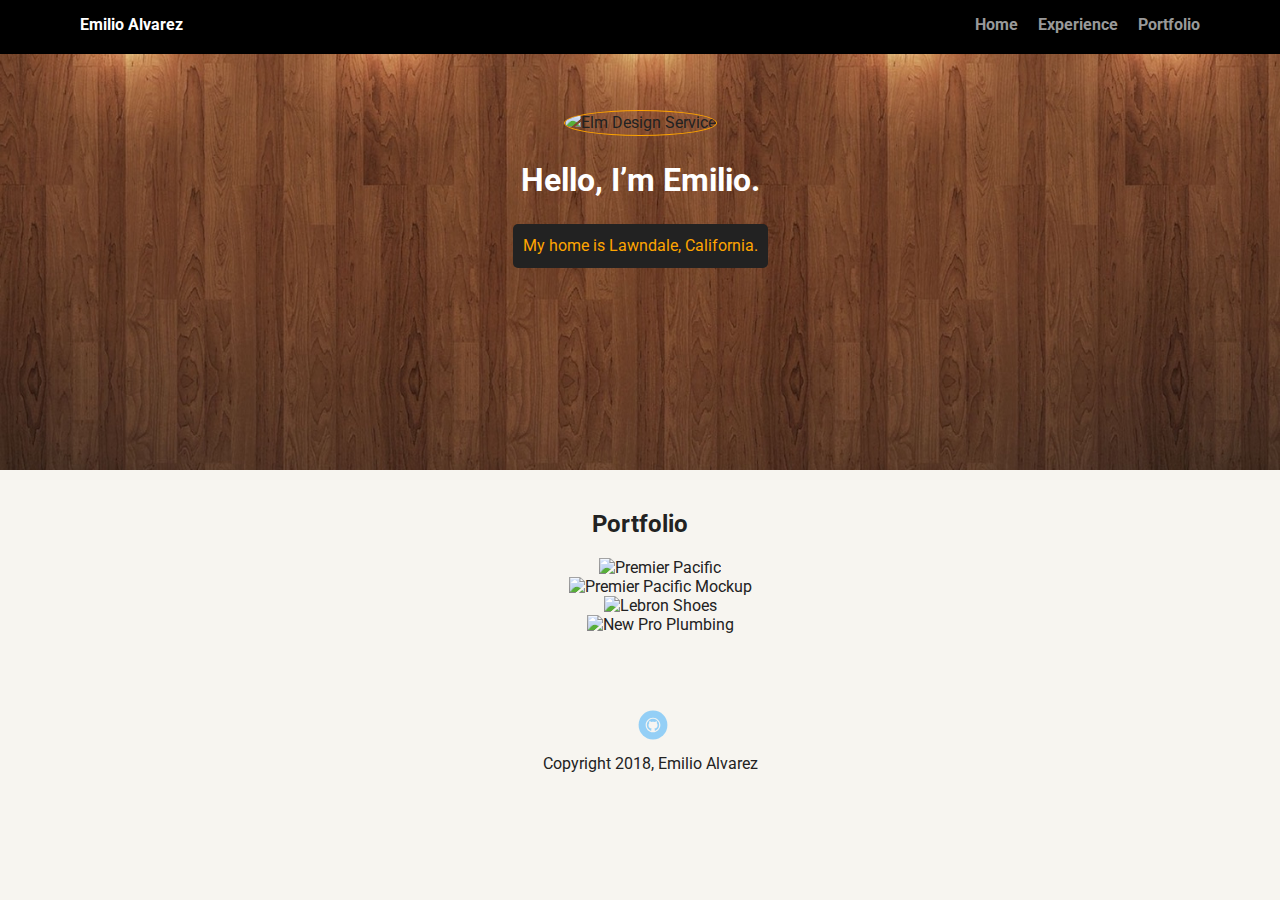
==== portfolio.html @ 7924bb0e "12-12-17" ====
<!doctype html>
<html lang="en">
<head>
  <meta charset="utf-8">
  <title>Emilio Alvarez Web Professional</title>
  <meta name="viewport" content="width=device-width, initial-scale=1.0">
  <link rel="stylesheet" href="styles.css">
  <link href="https://fonts.googleapis.com/css?family=Muli%7CRoboto:400,300,500,700,900" rel="stylesheet"></head>
  <body>

    <div class="main-nav">
        <ul class="nav">
          <li class="name">Emilio Alvarez</li>
          <li><a href="index.html">Home</a></li>
          <li><a href="experience.html">Experience</a></li>
          <li><a href="portfolio.html">Portfolio</a></li>
        </ul>
    </div>

    <header>
      <img src="http://elmdesignservice.com/wp-content/uploads/2013/02/elm_S_LOGO4.png" alt="Elm Design Service" class="profile-image">
      <h1 class="tag name">Hello, I’m Emilio.</h1>
      <p class="tag location">My home is Lawndale, California.</p>
    </header>

    <main class="flex">
      <div> 
        <h2>Portfolio</h2>
        <ul>
            <li><img src="http://elmdesignservice.com/wp-content/uploads/2012/12/Screen-shot-2013-08-06-at-9.02.26-PM.png" alt="Premier Pacific" width="444px" height="278px"/></li>
            <li><img src="http://elmdesignservice.com/wp-content/uploads/2013/02/Pacific_mortgage.png" width="444px" height="278px" alt="Premier Pacific Mockup"/></li>
            <li><img src="http://elmdesignservice.com/wp-content/uploads/2013/02/lebron_diamond.jpg" width="444px" height="278px" alt="Lebron Shoes"/></li>
            <li><img src="http://elmdesignservice.com/wp-content/uploads/2012/12/Screen-shot-2013-08-06-at-9.24.42-PM.png" width="444px" height="278px" alt="New Pro Plumbing"/></li>
        </ul>
      </div> 

    </main>
    <footer>
      <ul>
        <li><a href="https://github.com/Alva1229" target="_blank" class="social github">Github</a></li>
      </ul>
      <p class="copyright">Copyright 2018, Emilio Alvarez</p>
    </footer>
  </body>
  </html>
---- styles.css ----
/* Global Layout Set-up */
* { 
  box-sizing: border-box;
}
  
body {
  margin: 0;
  padding: 0;
  text-align: center;
  font-family: 'Roboto', sans-serif;
  color: #222;
  background: #f7f5f0;
}
/* Link Styles */

a {
  text-decoration: none;
  color: #999;
}
a:hover {
  color: #6633ff;
}

/* Section Styles */

.main-nav {
  width: 100%;
  background: black;
  min-height: 30px;
  padding: 10px;
  position: fixed;
  text-align: center;
}
.nav {
  display: flex;
  justify-content: space-around;
  font-weight: 700;
  list-style-type: none;
  margin: 0 auto;
  padding: 0;
}

.nav .name {
    display: block;
    margin-right: auto;
    color: white;
}
.nav li {
  padding: 5px 10px 10px 10px;
}
.nav a {
  transition: all .5s;
}
.nav a:hover {
  color: white
}

header {
  text-align: center;
  background: url('images/wood.jpg') no-repeat top center ;
  background-size: cover;
  overflow: hidden;
  padding-top: 60px;
}
header {
  line-height: 1.5;
}
header .profile-image {
  margin-top: 50px;
  width: 150px;
  height: 150px;
  border-radius: 50%;
  border: 1px solid orange;
  transition: all .5s;
}
header .profile-image:hover {
  transform: scale(1.2) rotate(5deg);
}
.tag {
  background-color: transparent;
  color: white;
  padding: 10px;
  border-radius: 5px;
  display: table;
  margin: 10px auto;
} 
.location {
  background-color: #222;
  color: orange;
}
.card {
  margin: 30px;
  padding: 20px 40px 40px;
  max-width: 500px;
  text-align: left;
  background: #fff;
  border-bottom: 4px solid #ccc;
  border-radius: 6px;
  transition: all .5s;
}
.card:hover {
  border-color: #ff99ff;
}
div ul{
  list-style-type: none;  
}

ul.skills {
  padding: 0;
  text-align: center;
}

.skills li {
  border-radius: 6px;
  display: inline-block;
  background: #ff9904;
  color: white;
  padding: 5px 10px;
  margin: 2px;
}

.skills li:nth-child(odd) {
  background: #0399ff;
}

footer {
  width: 100%;
  min-height: 30px;
  padding: 20px 0 40px 20px;
}

footer .copyright {
  top: -8px;
  font-size: .75em;
}

footer ul {
  list-style-type: none;
  margin: 0;
  padding: 0;
}

footer ul li {
  display: inline-block;
}

a.social {
  display: inline-block;
  text-indent: -9999px;
  margin-left: 5px;
  width: 30px;
  height: 30px;
  background-size: 30px 30px;
  opacity: .4;
  transition: all .5s;
}
a.twitter {
  background-image: url(images/twitter.svg);
}
a.linkedin {
  background-image: url(images/linkedin.svg);
}
a.github {
  background-image: url(images/github.svg);
}
a.social:hover {
  opacity: 1;
}
.clearfix {
  clear: both;
}

/* Styles for larger screens */
@media screen and (min-width: 720px) {
  
  .flex {
      display: -ms-flexbox;      /* TWEENER - IE 10 */
      display: flex; 
      max-width: 1200px;
      -ms-flex-pack: distribute;
      justify-content: space-around;
      margin: 0 auto;
  }

  header {
    min-height: 470px;
  }

  .nav {
    max-width: 1200px;
    padding: 0 30px;
  }


  main {
    padding-top: 20px;
  }

  main p {
    line-height: 1.6em;
  }

  footer {
    font-size: 1.3em;
    max-width: 1200px;
    margin: 40px auto;
  }

}
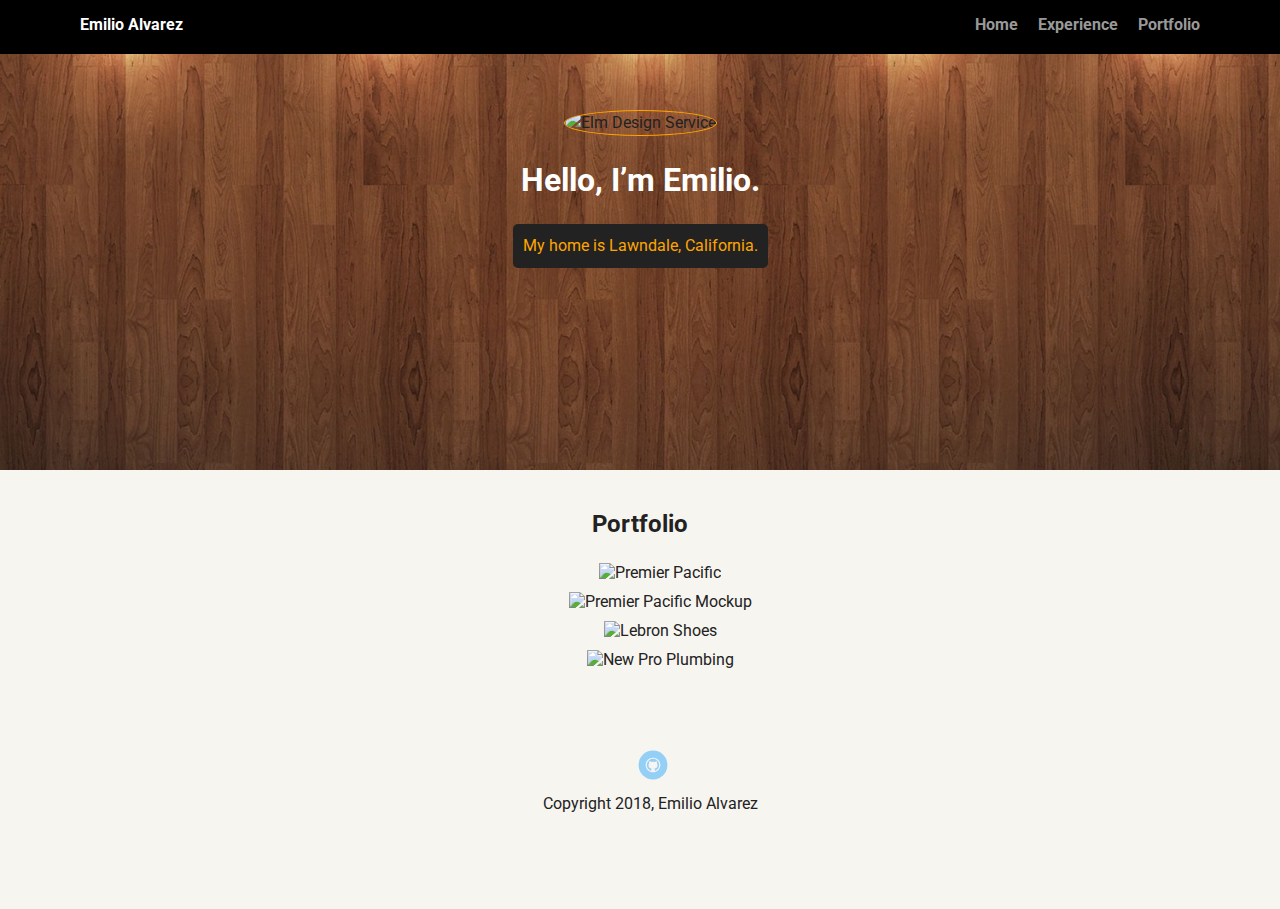
==== commit ca82064c: "Updated CSS" ====
--- a/portfolio.html
+++ b/portfolio.html
@@ -27,10 +27,10 @@
       <div> 
         <h2>Portfolio</h2>
         <ul>
-            <li><img src="http://elmdesignservice.com/wp-content/uploads/2012/12/Screen-shot-2013-08-06-at-9.02.26-PM.png" alt="Premier Pacific" width="444px" height="278px"/></li>
-            <li><img src="http://elmdesignservice.com/wp-content/uploads/2013/02/Pacific_mortgage.png" width="444px" height="278px" alt="Premier Pacific Mockup"/></li>
-            <li><img src="http://elmdesignservice.com/wp-content/uploads/2013/02/lebron_diamond.jpg" width="444px" height="278px" alt="Lebron Shoes"/></li>
-            <li><img src="http://elmdesignservice.com/wp-content/uploads/2012/12/Screen-shot-2013-08-06-at-9.24.42-PM.png" width="444px" height="278px" alt="New Pro Plumbing"/></li>
+            <li><img src="http://elmdesignservice.com/wp-content/uploads/2012/12/Screen-shot-2013-08-06-at-9.02.26-PM.png" alt="Premier Pacific"/></li>
+            <li><img src="http://elmdesignservice.com/wp-content/uploads/2013/02/Pacific_mortgage.png" alt="Premier Pacific Mockup"/></li>
+            <li><img src="http://elmdesignservice.com/wp-content/uploads/2013/02/lebron_diamond.jpg"  alt="Lebron Shoes"/></li>
+            <li><img src="http://elmdesignservice.com/wp-content/uploads/2012/12/Screen-shot-2013-08-06-at-9.24.42-PM.png" alt="New Pro Plumbing"/></li>
         </ul>
       </div> 
 
--- a/styles.css
+++ b/styles.css
@@ -122,6 +122,11 @@
 .skills li:nth-child(odd) {
   background: #0399ff;
 }
+li img{
+  width:444px;
+  height:278px;
+  margin:5px;
+}
 
 footer {
   width: 100%;
